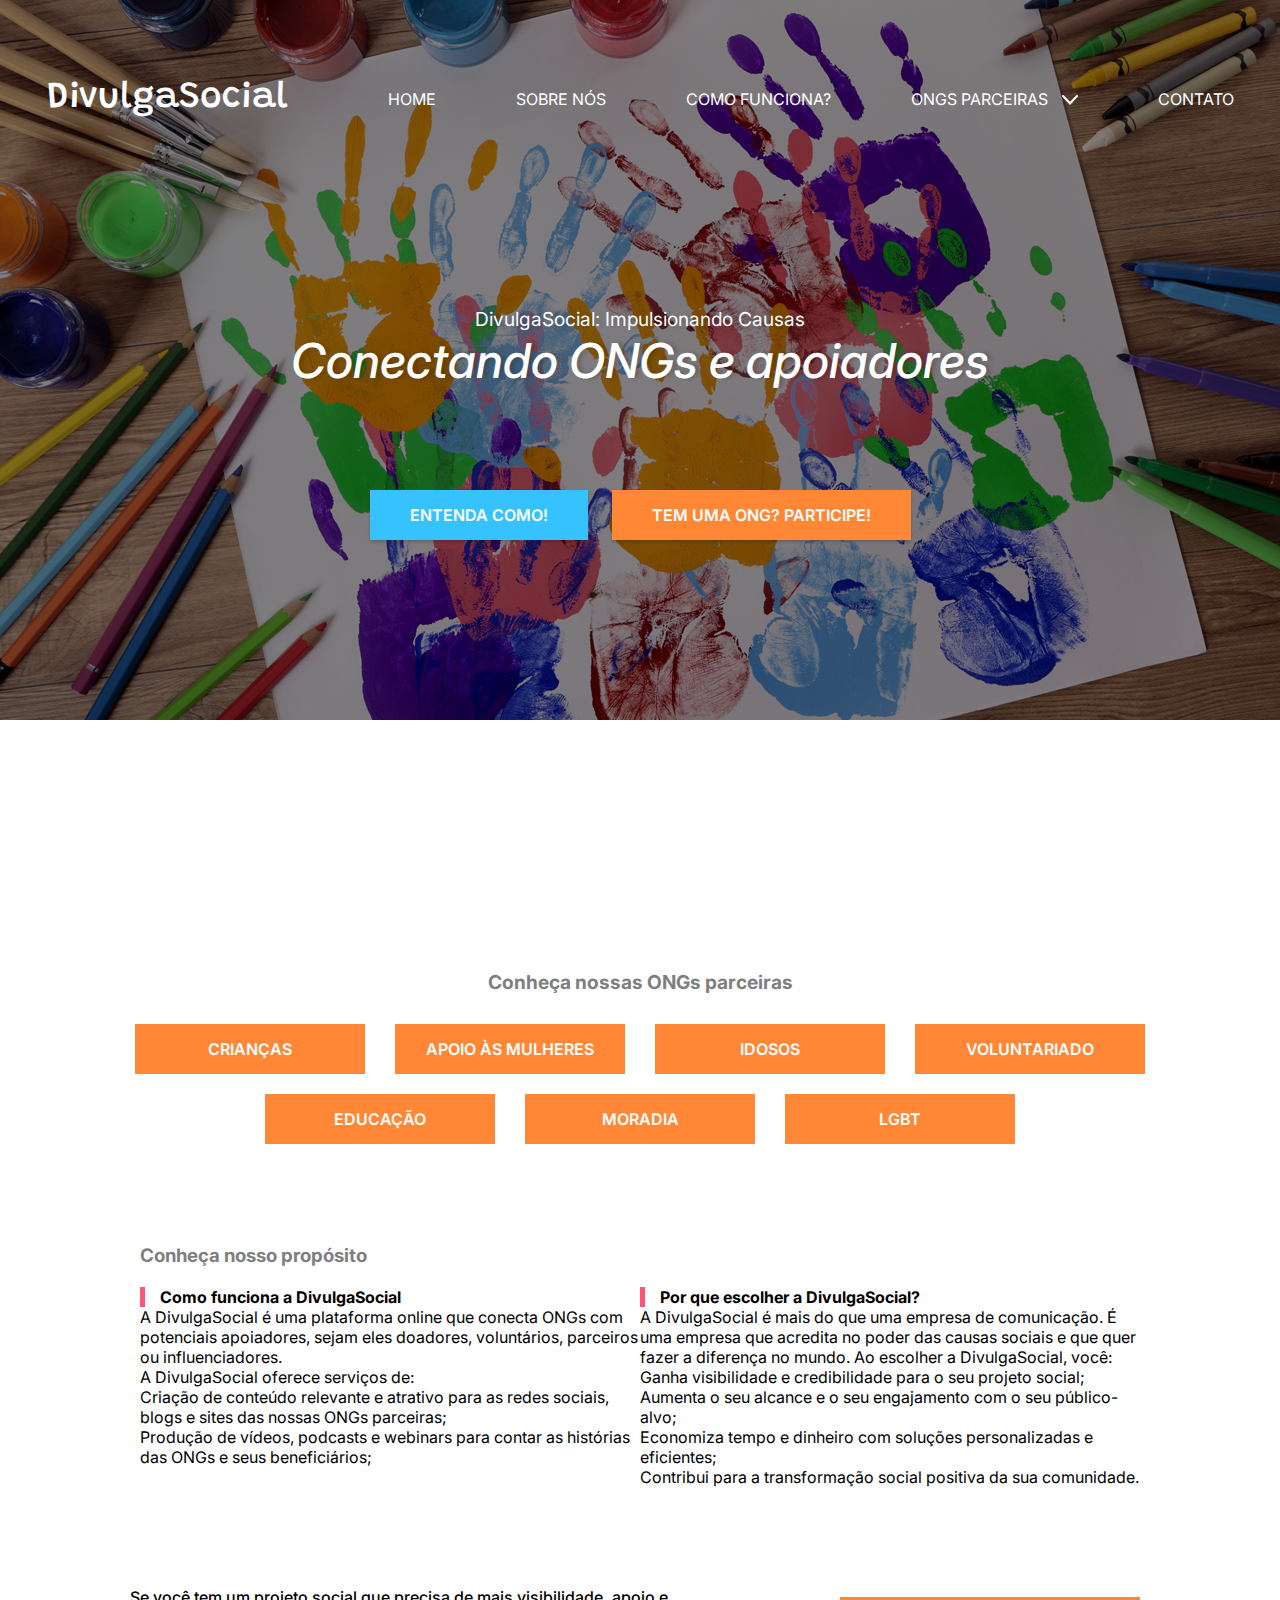
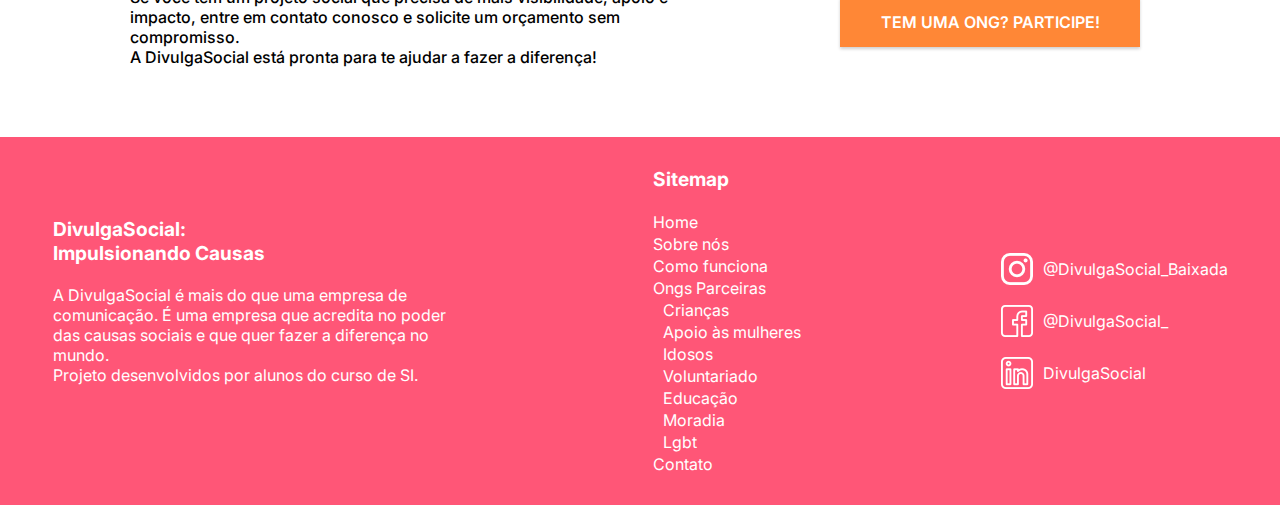
==== index.html @ 48e9738f "Versão mais atualizada do projeto criada no github" ====
<!DOCTYPE html>
<html lang="pt-br">
<head>
    <meta charset="UTF-8">
    <meta http-equiv="X-UA-Compatible" content="IE=edge">
    <meta name="viewport" content="width=device-width, initial-scale=1.0">
    <title>DivulgaSocial | Home</title>
    <link rel="stylesheet" href="./assets/css/main.css">
</head>
<body>
    <header id="hero" class="hero__header">
        <div class="menu__layout">
            <h1 class="menu__title hero--color">DivulgaSocial</h1>
            <nav>
                <ul class="nav__layout">
                    <li><a class="nav__item hero--color" href="index.html#hero">HOME</a></li>
                    <li><a class="nav__item hero--color" href="index.html#sobre">SOBRE NÓS</a></li>
                    <li><a class="nav__item hero--color" href="info.html">COMO FUNCIONA?</a></li>
                    <li class="nav__dropdown">
                        <span class="nav__item hero--color">ONGS PARCEIRAS <img class="nav__dropdown__icon" src="assets/icons/icon_seta.svg" alt="Seta apontado para baixo indicando o submenu da categoria."></span>
                        <ul class="dropdown--content" id="dropdownContent">
                            <li><a class="nav__item nav__subitem menu--color" href="crianca.html">CRIANÇAS</a></li>
                            <li><a class="nav__item nav__subitem menu--color" href="constru.html">APOIO ÀS MULHERES</a></li>
                            <li><a class="nav__item nav__subitem menu--color" href="constru.html">IDOSOS</a></li>
                            <li><a class="nav__item nav__subitem menu--color" href="constru.html">VOLUNTARIADO</a></li>
                            <li><a class="nav__item nav__subitem menu--color" href="constru.html">EDUCAÇÃO</a></li>
                            <li><a class="nav__item nav__subitem menu--color" href="constru.html">MORADIA</a></li>
                            <li><a class="nav__item nav__subitem menu--color" href="constru.html">LGBT</a></li>
                        </ul>
                    </li>
                    <li><a class="nav__item hero--color" href="contato.html">CONTATO</a></li>
                </ul>
            </nav>
            <img class="nav__hamburger" src="./assets/icons/icon_menu-burger.svg" alt="Ícone do menu da página.">
            <img class="hero__bg-image" src="./assets/imgs/carousel_img3-50.png" alt="">
        </div>
        
        <section class="hero">
            <div>  
                <p class="hero-subtitle">DivulgaSocial: Impulsionando Causas</p>
                <h2 id="changing-text" class="hero-title">Conectando ONGs e apoiadores</h2>
            </div>
            <div>
                <a href="index.html#sobre" class="btn btn--azul">ENTENDA COMO!</a>
                <a href="contato.html" class="btn btn--laranja">TEM UMA ONG? PARTICIPE!</a>
            </div>

            <a href="#sobre">
                <img class="hero__arrow" src="./assets/icons/icon_seta.svg" alt="Seta apontado para baixo indicando que existe mais conteúdo além do menu.">
            </a>
        </section>
    </header>
    
    <main class="margins">
        <section class="ongs__container home__ongs">
            <h2>Conheça nossas ONGs parceiras</h2>
            <ul class="home__btn__layout">
                <li><a class="btn2 btn--laranja" href="crianca.html">CRIANÇAS</a></li>
                <li><a class="btn2 btn--laranja" href="constru.html">APOIO ÀS MULHERES</a></li>
                <li><a class="btn2 btn--laranja" href="constru.html">IDOSOS</a></li>
                <li><a class="btn2 btn--laranja" href="constru.html">VOLUNTARIADO</a></li>
                <li><a class="btn2 btn--laranja" href="constru.html">EDUCAÇÃO</a></li>
                <li><a class="btn2 btn--laranja" href="constru.html">MORADIA</a></li>
                <li><a class="btn2 btn--laranja" href="constru.html">LGBT</a></li>
            </ul>
        </section>

        <section id="sobre">
            <h3 class="home__subheading">Conheça nosso propósito</h3>
            <div class="home__about__layout">
                <div class="home__about">
                    <img>
                    <h4 class="heading__border">Como funciona a DivulgaSocial</h4>
                    <p>A DivulgaSocial é uma plataforma online que conecta ONGs com potenciais apoiadores, sejam eles doadores, voluntários, parceiros ou influenciadores.</p>
                    <p>A DivulgaSocial oferece serviços de:</p>
                    <ul>
                        <li>Criação de conteúdo relevante e atrativo para as redes sociais, blogs e sites das nossas ONGs parceiras;</li>
                        <li>Produção de vídeos, podcasts e webinars para contar as histórias das ONGs e seus beneficiários;</li>
                    </ul>
                </div>
                <div class="home__about">
                    <img>
                    <h4 class="heading__border">Por que escolher a DivulgaSocial?</h4>
                    <p>A DivulgaSocial é mais do que uma empresa de comunicação. É uma empresa que acredita no poder das causas sociais e que quer fazer a diferença no mundo. Ao escolher a DivulgaSocial, você:</p>
                    <ul>
                        <li>Ganha visibilidade e credibilidade para o seu projeto social;</li>
                        <li>Aumenta o seu alcance e o seu engajamento com o seu público-alvo;</li>
                        <li>Economiza tempo e dinheiro com soluções personalizadas e eficientes;</li>
                        <li>Contribui para a transformação social positiva da sua comunidade.</li>
                    </ul>
                </div>
            </div>
        </section>
            <img src="" alt="">
        <section class="divulgue__layout">
            <p>Se você tem um projeto social que precisa de mais visibilidade, apoio e impacto, entre em contato conosco e solicite um orçamento sem compromisso.<br>A DivulgaSocial está pronta para te ajudar a fazer a diferença!
            </p>
            <a class="divulgue__btn btn btn--laranja">TEM UMA ONG? PARTICIPE!</a>
        </section>

    </main>

    <footer>
        <div class="footer__about">
            <h5>DivulgaSocial:<br>Impulsionando Causas</h5>
            <p>A DivulgaSocial é mais do que uma empresa de comunicação. É uma empresa que acredita no poder das causas sociais e que quer fazer a diferença no mundo.</p>
            <p>Projeto desenvolvidos por alunos do curso de SI.</p>
        </div> 
        <div class="footer__sitemap">
            <h5>Sitemap</h5>
            <ul>
                <li><a class="footer-sitemap__item" href="index.html#hero">Home</a></li>
                <li><a class="footer-sitemap__item" href="index.html#sobre">Sobre nós</a></li>
                <li><a class="footer-sitemap__item" href="info.html">Como funciona</a></li>
                <li class="footer-sitemap__item">Ongs Parceiras</li>
                <li>
                    <ul class="sitemap__sub-item">
                        <li><a class="footer-sitemap__item" href="crianca.html">Crianças</a></li>
                        <li><a class="footer-sitemap__item" href="constru.html">Apoio às mulheres</a></li>
                        <li><a class="footer-sitemap__item" href="constru.html">Idosos</a></li>
                        <li><a class="footer-sitemap__item" href="constru.html">Voluntariado</a></li>
                        <li><a class="footer-sitemap__item" href="constru.html">Educação</a></li>
                        <li><a class="footer-sitemap__item" href="constru.html">Moradia</a></li>
                        <li><a class="footer-sitemap__item" href="constru.html">Lgbt</a></li>
                    </ul>
                </li>
                <li><a class="footer-sitemap__item" href="contato.html">Contato</a></li>
            </ul>
        </div>
        <div class="footer-link__layout">
            <a class="footer-link__item" href="contato.html"><img src="./assets/icons/icon_insta.png" alt="Logo do Instagram.">@DivulgaSocial_Baixada</a>
            <a class="footer-link__item" href="contato.html"><img src="./assets/icons/icon_facebook.png" alt="Logo do Facebook.">@DivulgaSocial_</a>
            <a class="footer-link__item" href="contato.html"><img src="./assets/icons/icon_linkedin.png" alt="Logo do LinkedIn.">DivulgaSocial</a>
        </div>
    </footer>

    <script src="./assets/scripts/navmenu.js"></script>
    <script src="./assets/scripts/hero.js"></script>
</body>
</html>
---- assets/css/main.css ----
/*importando as fontes necessárias para o projeto*/
@import url('https://fonts.googleapis.com/css2?family=Grandstander:wght@500&family=Inter:wght@400;600;700&display=swap');
/*importando os componentes do projeto para o arquivo principal*/
@import url(./home.css);
@import url(./info.css);
@import url(./form.css);

:root {
    /*paleta de cores do projeto*/
    --cor_azul: #36C2FF;
    --cor_rosa: #FF5677;
    --cor_laranja: #FF8736;
    --cor_branco: #FFFFFF;
    --cor_preto: #000000;
    --cor_cinza: #7F7F7F;
    --cor_cinza-claro: #D9D9D9;

    /*fontes e tamanhos padrões*/
    --fonte_grandstander: 'Grandstander', cursive;
    --fonte_inter: 'Inter', sans-serif; 
    --fonte_titulo: 3rem;
    --fonte_subtitulo-grande: 2.3rem;
    --fonte_subtitulo-medio: 1.8rem;
    --fonte_subtitulo-pequeno: 1.2rem;
    --fonte_corpo: 1rem;
}
html { scroll-behavior: smooth;} /*garante que a navegação seja agradável visualmente*/
/*reset css*/
* {
    margin: 0; padding: 0;
    text-decoration: none;
    list-style-type: none;
    border: 0;
    transition: all ease 0.5s;
}

.margins {
    margin: 70px 0;
    display: flex; 
    flex-direction: column; 
    align-items: center; 
}
.heading__border { border-left: solid 5px var(--cor_rosa); }

/*cabeçalho => logo / titulo / menu com dropdown responsivo*/
.menu__layout {
    display: flex;
    flex-flow: row wrap;
    align-items: center;
    justify-content: center;
    padding: 80px 0 10px 0;
    gap: 100px;
}
.menu__title {
    font-family: var(--fonte_grandstander);
    font-size: var(--fonte_subtitulo-grande);
    font-weight: 500;
}
.nav__layout {
    display: flex;
    flex-flow: row wrap;
    gap: 80px;
}
.nav__item {
    font-family: var(--fonte_inter);
    font-size: var(--fonte_corpo);
}
.nav__dropdown { cursor: pointer; position: relative; }
.dropdown--content {
    display: none;
    position: absolute;
    width: 200px; left: -10px;
    margin: 10px 0;
    box-shadow: 0px 8px 16px 0px rgba(0,0,0,0.2);
    z-index: 1;
}
.nav__subitem {
    display: block;
    background-color: #D9D9D9;
    padding: 15px;
}
.nav__dropdown__icon { width: var(--fonte_corpo); margin-left: 10px;}
.nav__hamburger {
    display: none;
    width: 1.125em;
    filter: invert(100%) sepia(0%) saturate(7486%) hue-rotate(102deg) brightness(114%) contrast(101%);
}
.menu--color { color: var(--cor_preto);}
.icon--color { filter: brightness(0%);}

/*botões*/
.btn {
    display: inline-block;
    padding: 15px 40px;
    font-family: var(--fonte_inter);
    font-weight: 600;
    font-size: var(--fonte_corpo);
    color: var(--cor_branco);
    margin: 10px;
    box-shadow: 0 2px 3px 0 #00000030;
}
.btn2 {
    display: block;
    text-align: center;
    padding: 15px;
    width: 200px;
    font-family: var(--fonte_inter);
    font-weight: 600;
    font-size: var(--fonte_corpo);
    color: var(--cor_branco);
}
.btn--azul { background-color: var(--cor_azul); }
.btn--laranja { background-color: var(--cor_laranja); }



.divulgue__layout {
    display: flex;
    margin: 0 100px;
    gap: 150px;
    justify-content: space-between;
}
.divulgue__layout p {
    font-size: var(--fonte_corpo);
    font-family: var(--fonte_inter);
    font-weight: 500;
    width: 550px;
}
.divulgue__btn {
    text-align: center;
    width: 220px;
    height: fit-content;
}

/*rodapé => sobre a empresa / sitemap / links*/
footer {
    display: flex;
    flex-direction: row;
    flex-wrap: wrap;
    justify-content: center;
    align-items: flex-start;
    gap: 200px;
    padding: 30px 0;

    background-color: var(--cor_rosa);
}
.footer__about {
    width: 400px;
    margin: 50px 0;
}
.footer__about h5, .footer__sitemap h5 {
    font-size: var(--fonte_subtitulo-pequeno);
    font-family: var(--fonte_inter);
    color: var(--cor_branco);
    margin-bottom: 20px;
}
.footer-link__layout {
    display: flex;
    flex-direction: column;
    gap: 20px;
    margin: auto 0;
}
.footer__about p, .footer-link__item {
    font-size: var(--fonte_corpo);
    font-family: var(--fonte_inter);
    color: var(--cor_branco);
}
.footer-sitemap__item {
    font-size: var(--fonte_corpo);
    font-family: var(--fonte_inter);
    color: var(--cor_branco);
    line-height: 22px;
}
.sitemap__sub-item { margin-left: 10px;}
.footer-link__item {
    display: flex;
    align-items: center;
    gap: 10px;
}
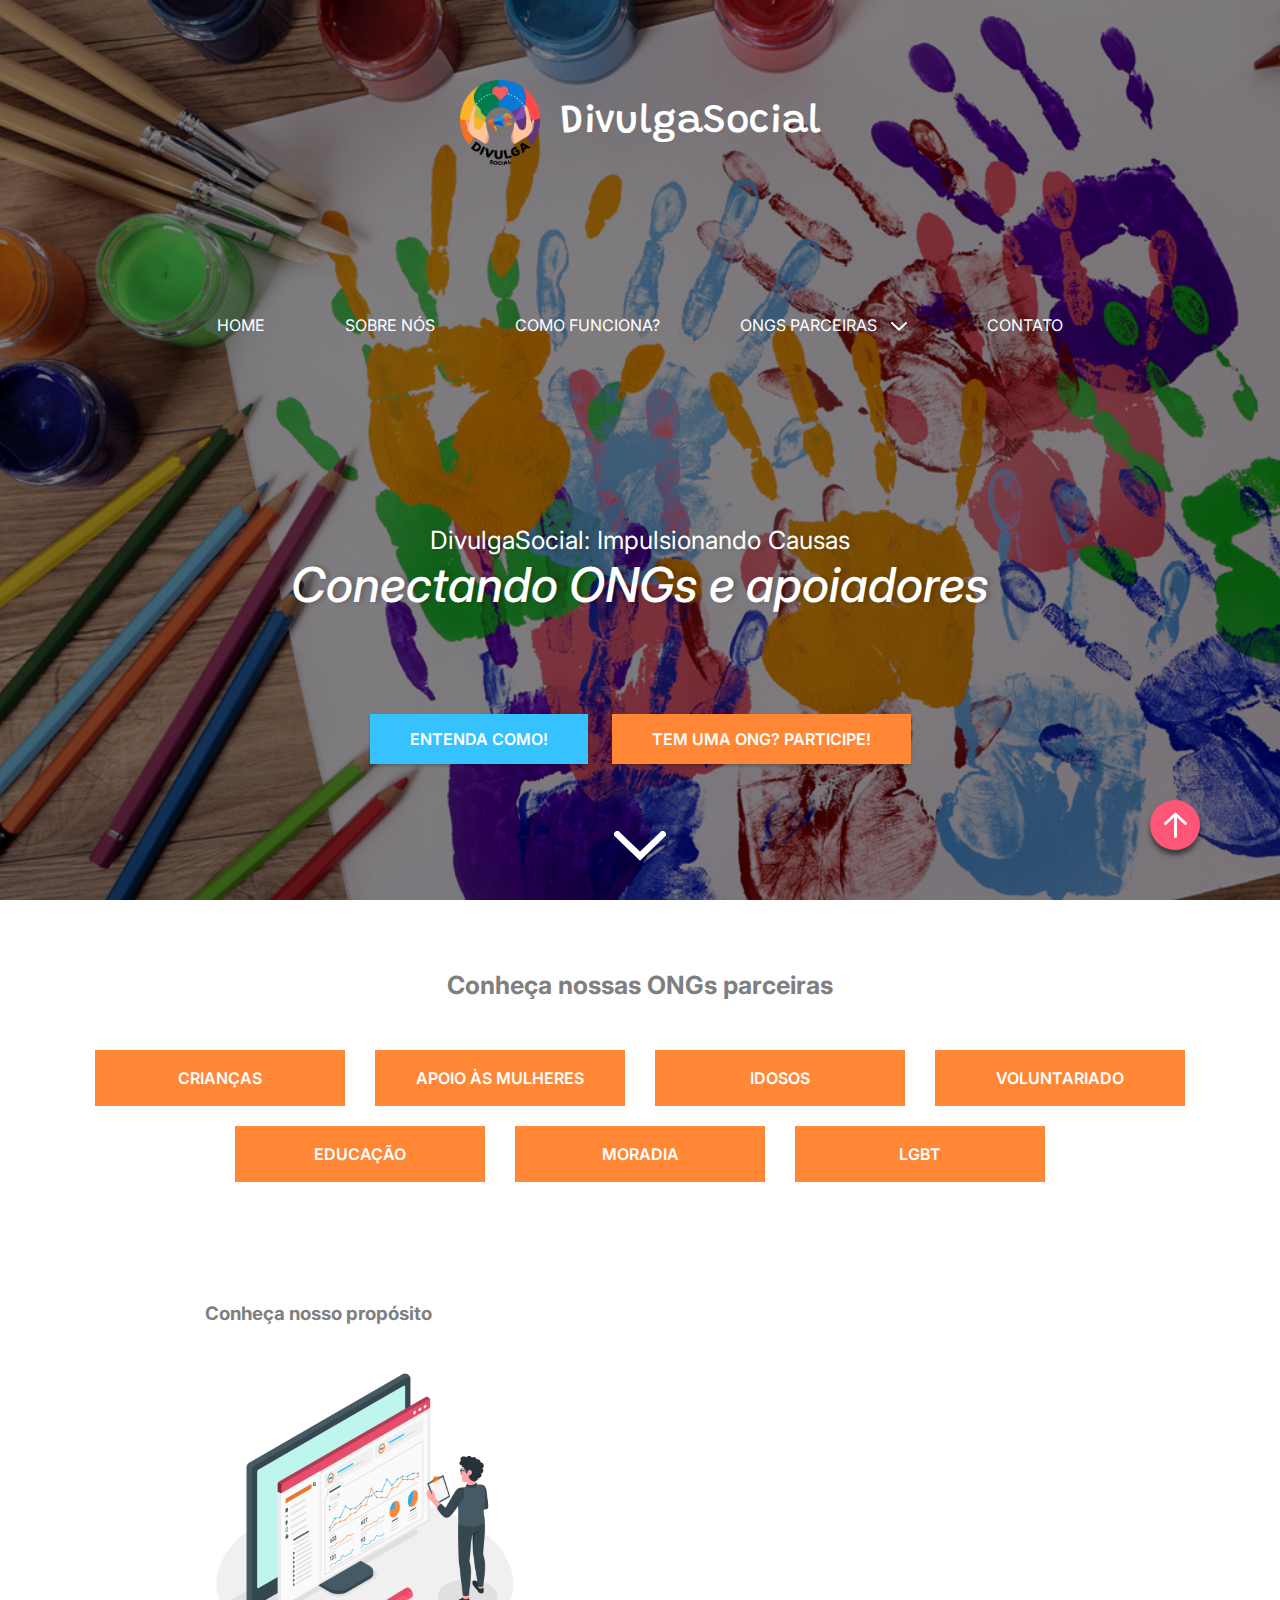
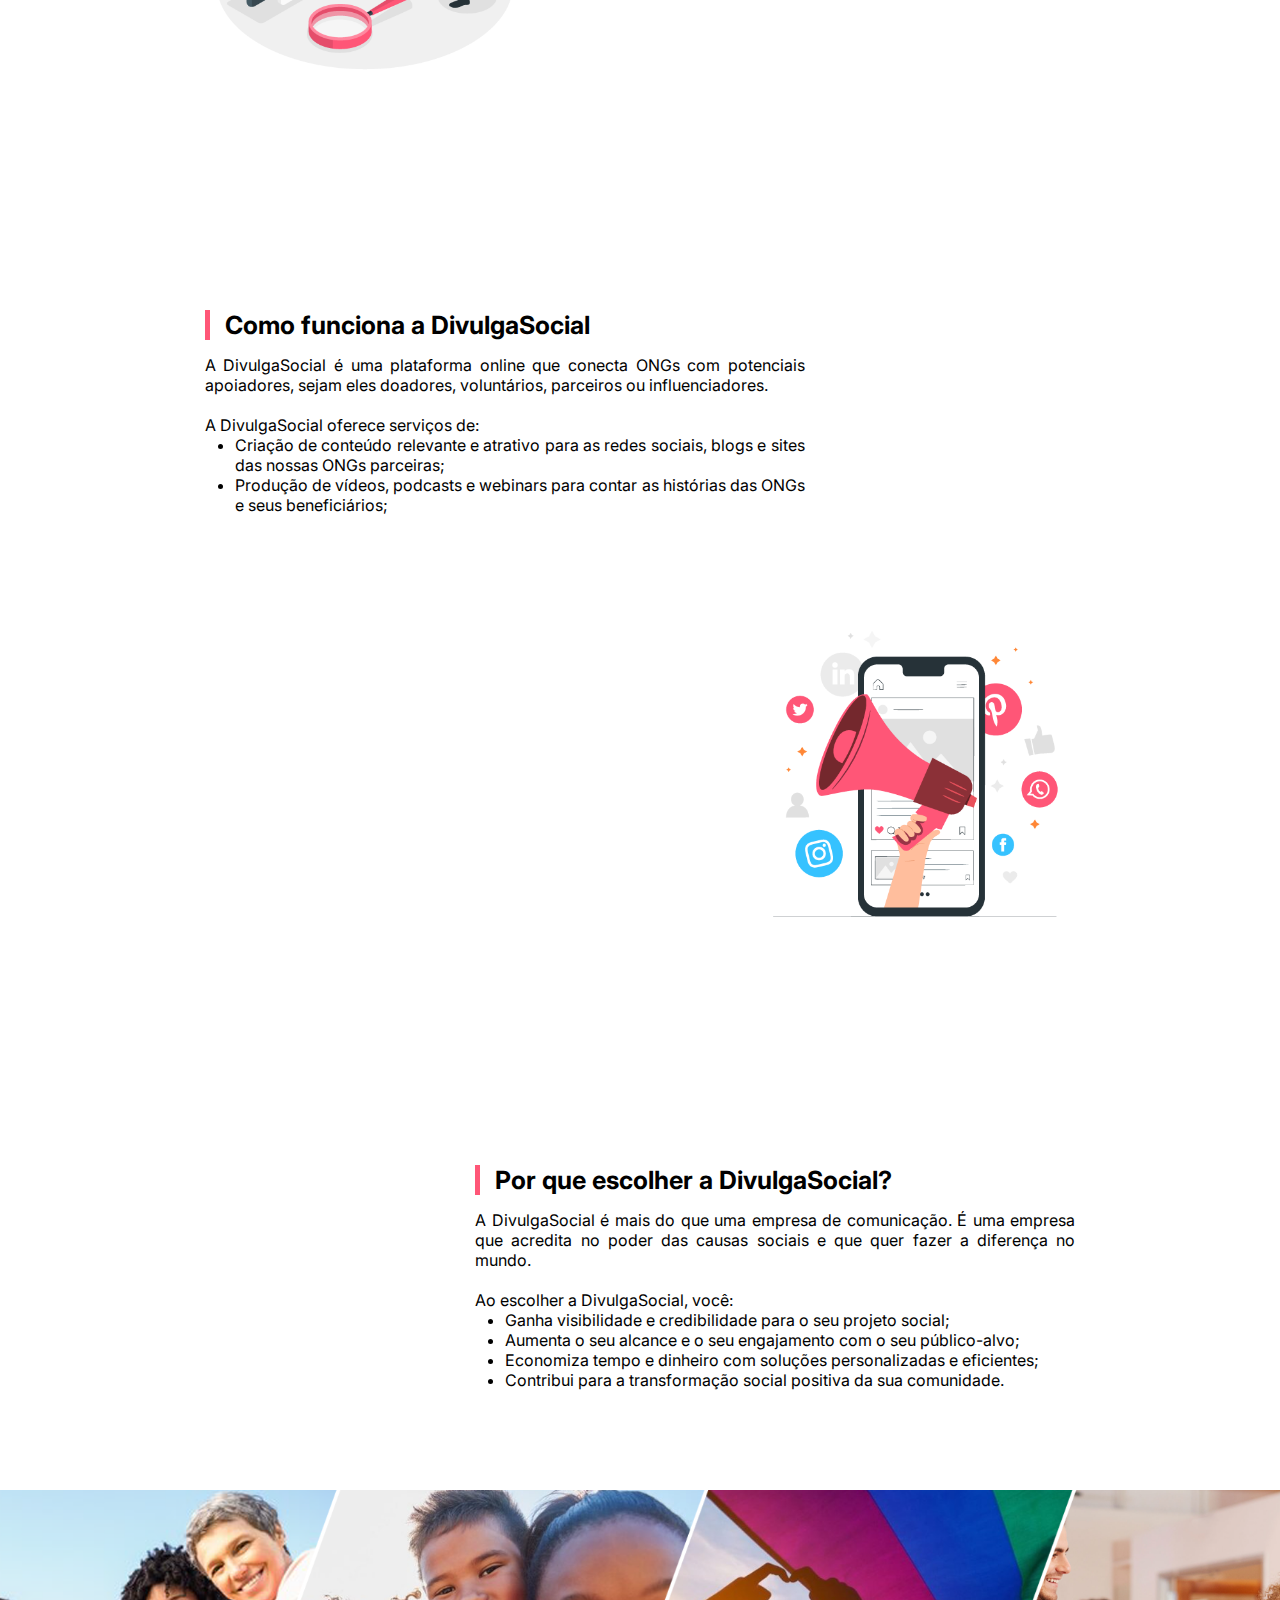
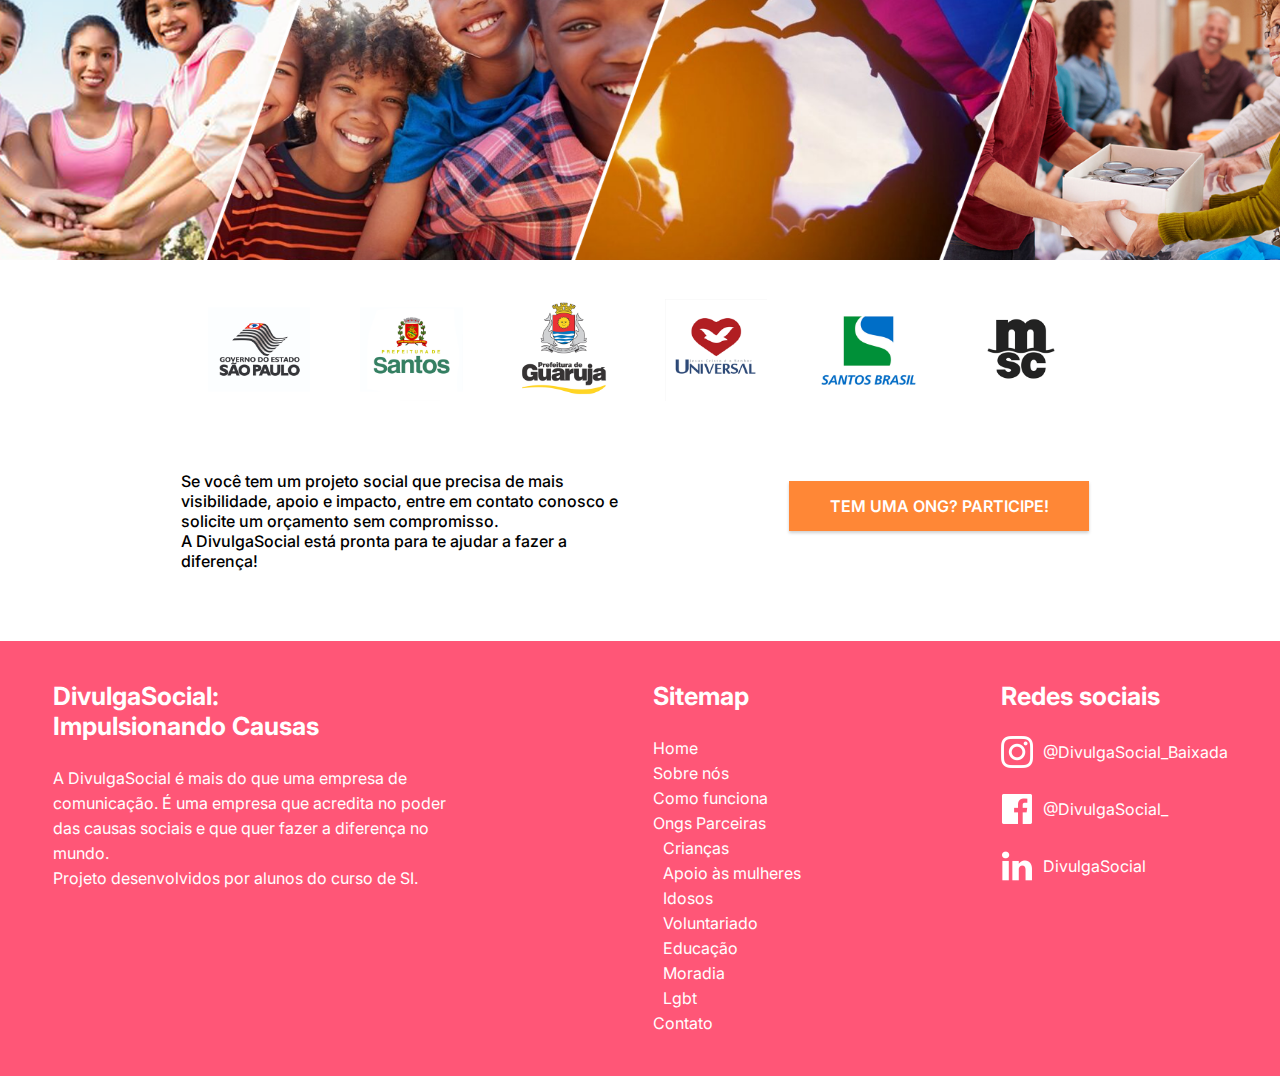
==== commit 9654355f: "Projeto principal finalizado" ====
--- a/index.html
+++ b/index.html
@@ -1,140 +1,152 @@
 <!DOCTYPE html>
 <html lang="pt-br">
-<head>
-    <meta charset="UTF-8">
-    <meta http-equiv="X-UA-Compatible" content="IE=edge">
-    <meta name="viewport" content="width=device-width, initial-scale=1.0">
-    <title>DivulgaSocial | Home</title>
-    <link rel="stylesheet" href="./assets/css/main.css">
-</head>
-<body>
-    <header id="hero" class="hero__header">
-        <div class="menu__layout">
-            <h1 class="menu__title hero--color">DivulgaSocial</h1>
-            <nav>
-                <ul class="nav__layout">
-                    <li><a class="nav__item hero--color" href="index.html#hero">HOME</a></li>
-                    <li><a class="nav__item hero--color" href="index.html#sobre">SOBRE NÓS</a></li>
-                    <li><a class="nav__item hero--color" href="info.html">COMO FUNCIONA?</a></li>
-                    <li class="nav__dropdown">
-                        <span class="nav__item hero--color">ONGS PARCEIRAS <img class="nav__dropdown__icon" src="assets/icons/icon_seta.svg" alt="Seta apontado para baixo indicando o submenu da categoria."></span>
-                        <ul class="dropdown--content" id="dropdownContent">
-                            <li><a class="nav__item nav__subitem menu--color" href="crianca.html">CRIANÇAS</a></li>
-                            <li><a class="nav__item nav__subitem menu--color" href="constru.html">APOIO ÀS MULHERES</a></li>
-                            <li><a class="nav__item nav__subitem menu--color" href="constru.html">IDOSOS</a></li>
-                            <li><a class="nav__item nav__subitem menu--color" href="constru.html">VOLUNTARIADO</a></li>
-                            <li><a class="nav__item nav__subitem menu--color" href="constru.html">EDUCAÇÃO</a></li>
-                            <li><a class="nav__item nav__subitem menu--color" href="constru.html">MORADIA</a></li>
-                            <li><a class="nav__item nav__subitem menu--color" href="constru.html">LGBT</a></li>
+    <head>
+        <meta charset="UTF-8">
+        <meta http-equiv="X-UA-Compatible" content="IE=edge">
+        <meta name="viewport" content="width=device-width, initial-scale=1.0">
+        <title>DivulgaSocial | Home</title>
+        <link rel="stylesheet" href="./assets/css/main.css">
+        <link rel="shortcut icon" href="./assets/icons/favicon.png" type="image/x-icon">
+    </head>
+    <body>
+        <a class="btn--top" href="#menu"><img src="./assets/icons/icon_seta2.svg" alt="Seta branca apontando para cima."></a>
+        <header id="hero">
+            <section id="menu" class="menu">
+                <div class="menu__layout">
+                    <img class="menu__logo" src="./assets/icons/icon_divulgasocial.png" alt="">
+                    <h1 class="menu__title hero--color">DivulgaSocial</h1>
+                </div>  
+                <nav>
+                    <ul id="nav--switch" class="nav__layout">
+                        <li><a class="nav__item hero--color" href="index.html#hero">HOME</a></li>
+                        <li><a class="nav__item hero--color" href="index.html#sobre">SOBRE NÓS</a></li>
+                        <li><a class="nav__item hero--color" href="info.html">COMO FUNCIONA?</a></li>
+                        <li class="nav__dropdown">
+                            <span class="nav__item hero--color">ONGS PARCEIRAS <img class="nav__dropdown__icon" src="assets/icons/icon_seta.svg" alt="Seta apontado para baixo indicando o submenu da categoria."></span>
+                            <ul class="dropdown--content" id="dropdownContent">
+                                <li><a class="nav__item nav__subitem hero--color" href="crianca.html">CRIANÇAS</a></li>
+                                <li><a class="nav__item nav__subitem hero--color" href="constru.html">APOIO ÀS MULHERES</a></li>
+                                <li><a class="nav__item nav__subitem hero--color" href="constru.html">IDOSOS</a></li>
+                                <li><a class="nav__item nav__subitem hero--color" href="constru.html">VOLUNTARIADO</a></li>
+                                <li><a class="nav__item nav__subitem hero--color" href="constru.html">EDUCAÇÃO</a></li>
+                                <li><a class="nav__item nav__subitem hero--color" href="constru.html">MORADIA</a></li>
+                                <li><a class="nav__item nav__subitem hero--color" href="constru.html">LGBT</a></li>
+                            </ul>
+                        </li>
+                        <li><a class="nav__item hero--color" href="contato.html">CONTATO</a></li>
+                    </ul>
+                </nav>
+                <img class="nav__hamburger icon--color" src="./assets/icons/icon_menu-burger.svg" alt="Ícone do menu da página.">
+            </section>
+            <section class="hero">
+                <div>  
+                    <p class="hero-subtitle">DivulgaSocial: Impulsionando Causas</p>
+                    <h2 id="changing-text" class="hero-title">Conectando ONGs e apoiadores</h2>
+                </div>
+                <div>
+                    <a href="index.html#sobre" class="btn btn--azul">ENTENDA COMO!</a>
+                    <a href="contato.html" class="btn btn--laranja">TEM UMA ONG? PARTICIPE!</a>
+                </div>
+
+                <a class="hero__arrow" href="#sobre" target="_self"><img src="./assets/icons/icon_seta.svg" alt=""></a>
+            </section>
+        </header>
+        <main>
+            <section class="ongs__container home__ongs">
+                <h2>Conheça nossas ONGs parceiras</h2>
+                <ul class="home__btn__layout">
+                    <li><a class="btn2 btn--laranja" href="crianca.html">CRIANÇAS</a></li>
+                    <li><a class="btn2 btn--laranja" href="constru.html">APOIO ÀS MULHERES</a></li>
+                    <li><a class="btn2 btn--laranja" href="constru.html">IDOSOS</a></li>
+                    <li><a class="btn2 btn--laranja" href="constru.html">VOLUNTARIADO</a></li>
+                    <li><a class="btn2 btn--laranja" href="constru.html">EDUCAÇÃO</a></li>
+                    <li><a class="btn2 btn--laranja" href="constru.html">MORADIA</a></li>
+                    <li><a class="btn2 btn--laranja" href="constru.html">LGBT</a></li>
+                </ul>
+            </section>
+            <section id="sobre">
+                <h3 class="home__subheading">Conheça nosso propósito</h3>
+                <div class="home__about__layout">
+                    <div class="home__about">
+                        <img src="./assets/imgs/img_home1.png">
+                        <div>
+                            <h4 class="heading__border">Como funciona a DivulgaSocial</h4>
+                            <p>A DivulgaSocial é uma plataforma online que conecta ONGs com potenciais apoiadores, sejam eles doadores, voluntários, parceiros ou influenciadores.</p>
+                            <br>
+                            <p>A DivulgaSocial oferece serviços de:</p>
+                            <ul>
+                                <li>Criação de conteúdo relevante e atrativo para as redes sociais, blogs e sites das nossas ONGs parceiras;</li>
+                                <li>Produção de vídeos, podcasts e webinars para contar as histórias das ONGs e seus beneficiários;</li>
+                            </ul>
+                        </div>
+                    </div>
+                    <div class="home__about">
+                        <img src="./assets/imgs/img_home2.png">
+                        <div>
+                            <h4 class="heading__border">Por que escolher a DivulgaSocial?</h4>
+                            <p>A DivulgaSocial é mais do que uma empresa de comunicação. É uma empresa que acredita no poder das causas sociais e que quer fazer a diferença no mundo.<br><br>Ao escolher a DivulgaSocial, você:</p>
+                            <ul>
+                                <li>Ganha visibilidade e credibilidade para o seu projeto social;</li>
+                                <li>Aumenta o seu alcance e o seu engajamento com o seu público-alvo;</li>
+                                <li>Economiza tempo e dinheiro com soluções personalizadas e eficientes;</li>
+                                <li>Contribui para a transformação social positiva da sua comunidade.</li>
+                            </ul>
+                        </div>
+                        
+                    </div>
+                </div>
+            </section>
+            <img class="home__banner" src="./assets/imgs/img_banner.png">
+            <section class="home__sponsor">
+                <img src="./assets/imgs/img_patrocinio3.png" alt="">
+                <img src="./assets/imgs/img_patrocinio4.png" alt="">
+                <img src="./assets/imgs/img_patrocinio2.png" alt="">
+                <img src="./assets/imgs/img_patrocinio1.png" alt="">
+                <img src="./assets/imgs/img_patrocinio5.png" alt="">
+                <img src="./assets/imgs/img_patrocinio6.png" alt="">
+
+            </section>
+            <section class="divulgue__layout">
+                <p>Se você tem um projeto social que precisa de mais visibilidade, apoio e impacto, entre em contato conosco e solicite um orçamento sem compromisso.<br>A DivulgaSocial está pronta para te ajudar a fazer a diferença!
+                </p>
+                <a class="divulgue__btn btn btn--laranja" href="contato.html">TEM UMA ONG? PARTICIPE!</a>
+            </section>
+        </main>
+        <footer>
+            <div class="footer__about">
+                <h5>DivulgaSocial:<br>Impulsionando Causas</h5>
+                <p>A DivulgaSocial é mais do que uma empresa de comunicação. É uma empresa que acredita no poder das causas sociais e que quer fazer a diferença no mundo.</p>
+                <p>Projeto desenvolvidos por alunos do curso de SI.</p>
+            </div> 
+            <div class="footer__sitemap">
+                <h5>Sitemap</h5>
+                <ul>
+                    <li><a class="footer-sitemap__item" href="index.html#hero">Home</a></li>
+                    <li><a class="footer-sitemap__item" href="index.html#sobre">Sobre nós</a></li>
+                    <li><a class="footer-sitemap__item" href="info.html">Como funciona</a></li>
+                    <li class="footer-sitemap__item">Ongs Parceiras</li>
+                    <li>
+                        <ul class="sitemap__sub-item">
+                            <li><a class="footer-sitemap__item" href="crianca.html">Crianças</a></li>
+                            <li><a class="footer-sitemap__item" href="constru.html">Apoio às mulheres</a></li>
+                            <li><a class="footer-sitemap__item" href="constru.html">Idosos</a></li>
+                            <li><a class="footer-sitemap__item" href="constru.html">Voluntariado</a></li>
+                            <li><a class="footer-sitemap__item" href="constru.html">Educação</a></li>
+                            <li><a class="footer-sitemap__item" href="constru.html">Moradia</a></li>
+                            <li><a class="footer-sitemap__item" href="constru.html">Lgbt</a></li>
                         </ul>
                     </li>
-                    <li><a class="nav__item hero--color" href="contato.html">CONTATO</a></li>
+                    <li><a class="footer-sitemap__item" href="contato.html">Contato</a></li>
                 </ul>
-            </nav>
-            <img class="nav__hamburger" src="./assets/icons/icon_menu-burger.svg" alt="Ícone do menu da página.">
-            <img class="hero__bg-image" src="./assets/imgs/carousel_img3-50.png" alt="">
-        </div>
-        
-        <section class="hero">
-            <div>  
-                <p class="hero-subtitle">DivulgaSocial: Impulsionando Causas</p>
-                <h2 id="changing-text" class="hero-title">Conectando ONGs e apoiadores</h2>
             </div>
-            <div>
-                <a href="index.html#sobre" class="btn btn--azul">ENTENDA COMO!</a>
-                <a href="contato.html" class="btn btn--laranja">TEM UMA ONG? PARTICIPE!</a>
+            <div class="footer-link__layout">
+                <h5>Redes sociais</h5>
+                <a class="footer-link__item" href="contato.html"><img src="./assets/icons/icon_instagram--branco.png" alt="Logo do Instagram.">@DivulgaSocial_Baixada</a>
+                <a class="footer-link__item" href="contato.html"><img src="./assets/icons/icon_facebook--branco.png" alt="Logo do Facebook.">@DivulgaSocial_</a>
+                <a class="footer-link__item" href="contato.html"><img src="./assets/icons/icon_linkedin--branco.png" alt="Logo do LinkedIn.">DivulgaSocial</a>
             </div>
+        </footer>
 
-            <a href="#sobre">
-                <img class="hero__arrow" src="./assets/icons/icon_seta.svg" alt="Seta apontado para baixo indicando que existe mais conteúdo além do menu.">
-            </a>
-        </section>
-    </header>
-    
-    <main class="margins">
-        <section class="ongs__container home__ongs">
-            <h2>Conheça nossas ONGs parceiras</h2>
-            <ul class="home__btn__layout">
-                <li><a class="btn2 btn--laranja" href="crianca.html">CRIANÇAS</a></li>
-                <li><a class="btn2 btn--laranja" href="constru.html">APOIO ÀS MULHERES</a></li>
-                <li><a class="btn2 btn--laranja" href="constru.html">IDOSOS</a></li>
-                <li><a class="btn2 btn--laranja" href="constru.html">VOLUNTARIADO</a></li>
-                <li><a class="btn2 btn--laranja" href="constru.html">EDUCAÇÃO</a></li>
-                <li><a class="btn2 btn--laranja" href="constru.html">MORADIA</a></li>
-                <li><a class="btn2 btn--laranja" href="constru.html">LGBT</a></li>
-            </ul>
-        </section>
-
-        <section id="sobre">
-            <h3 class="home__subheading">Conheça nosso propósito</h3>
-            <div class="home__about__layout">
-                <div class="home__about">
-                    <img>
-                    <h4 class="heading__border">Como funciona a DivulgaSocial</h4>
-                    <p>A DivulgaSocial é uma plataforma online que conecta ONGs com potenciais apoiadores, sejam eles doadores, voluntários, parceiros ou influenciadores.</p>
-                    <p>A DivulgaSocial oferece serviços de:</p>
-                    <ul>
-                        <li>Criação de conteúdo relevante e atrativo para as redes sociais, blogs e sites das nossas ONGs parceiras;</li>
-                        <li>Produção de vídeos, podcasts e webinars para contar as histórias das ONGs e seus beneficiários;</li>
-                    </ul>
-                </div>
-                <div class="home__about">
-                    <img>
-                    <h4 class="heading__border">Por que escolher a DivulgaSocial?</h4>
-                    <p>A DivulgaSocial é mais do que uma empresa de comunicação. É uma empresa que acredita no poder das causas sociais e que quer fazer a diferença no mundo. Ao escolher a DivulgaSocial, você:</p>
-                    <ul>
-                        <li>Ganha visibilidade e credibilidade para o seu projeto social;</li>
-                        <li>Aumenta o seu alcance e o seu engajamento com o seu público-alvo;</li>
-                        <li>Economiza tempo e dinheiro com soluções personalizadas e eficientes;</li>
-                        <li>Contribui para a transformação social positiva da sua comunidade.</li>
-                    </ul>
-                </div>
-            </div>
-        </section>
-            <img src="" alt="">
-        <section class="divulgue__layout">
-            <p>Se você tem um projeto social que precisa de mais visibilidade, apoio e impacto, entre em contato conosco e solicite um orçamento sem compromisso.<br>A DivulgaSocial está pronta para te ajudar a fazer a diferença!
-            </p>
-            <a class="divulgue__btn btn btn--laranja">TEM UMA ONG? PARTICIPE!</a>
-        </section>
-
-    </main>
-
-    <footer>
-        <div class="footer__about">
-            <h5>DivulgaSocial:<br>Impulsionando Causas</h5>
-            <p>A DivulgaSocial é mais do que uma empresa de comunicação. É uma empresa que acredita no poder das causas sociais e que quer fazer a diferença no mundo.</p>
-            <p>Projeto desenvolvidos por alunos do curso de SI.</p>
-        </div> 
-        <div class="footer__sitemap">
-            <h5>Sitemap</h5>
-            <ul>
-                <li><a class="footer-sitemap__item" href="index.html#hero">Home</a></li>
-                <li><a class="footer-sitemap__item" href="index.html#sobre">Sobre nós</a></li>
-                <li><a class="footer-sitemap__item" href="info.html">Como funciona</a></li>
-                <li class="footer-sitemap__item">Ongs Parceiras</li>
-                <li>
-                    <ul class="sitemap__sub-item">
-                        <li><a class="footer-sitemap__item" href="crianca.html">Crianças</a></li>
-                        <li><a class="footer-sitemap__item" href="constru.html">Apoio às mulheres</a></li>
-                        <li><a class="footer-sitemap__item" href="constru.html">Idosos</a></li>
-                        <li><a class="footer-sitemap__item" href="constru.html">Voluntariado</a></li>
-                        <li><a class="footer-sitemap__item" href="constru.html">Educação</a></li>
-                        <li><a class="footer-sitemap__item" href="constru.html">Moradia</a></li>
-                        <li><a class="footer-sitemap__item" href="constru.html">Lgbt</a></li>
-                    </ul>
-                </li>
-                <li><a class="footer-sitemap__item" href="contato.html">Contato</a></li>
-            </ul>
-        </div>
-        <div class="footer-link__layout">
-            <a class="footer-link__item" href="contato.html"><img src="./assets/icons/icon_insta.png" alt="Logo do Instagram.">@DivulgaSocial_Baixada</a>
-            <a class="footer-link__item" href="contato.html"><img src="./assets/icons/icon_facebook.png" alt="Logo do Facebook.">@DivulgaSocial_</a>
-            <a class="footer-link__item" href="contato.html"><img src="./assets/icons/icon_linkedin.png" alt="Logo do LinkedIn.">DivulgaSocial</a>
-        </div>
-    </footer>
-
-    <script src="./assets/scripts/navmenu.js"></script>
-    <script src="./assets/scripts/hero.js"></script>
-</body>
+        <script src="./assets/scripts/navmenu.js"></script>
+    </body>
 </html>--- a/assets/css/main.css
+++ b/assets/css/main.css
@@ -1,9 +1,23 @@
 /*importando as fontes necessárias para o projeto*/
 @import url('https://fonts.googleapis.com/css2?family=Grandstander:wght@500&family=Inter:wght@400;600;700&display=swap');
 /*importando os componentes do projeto para o arquivo principal*/
+@import url(./hero.css);
+@import url(./header.css);
+@import url(./footer.css);
 @import url(./home.css);
 @import url(./info.css);
+@import url(./crianca.css);
 @import url(./form.css);
+
+html { scroll-behavior: smooth; } /*garante que a navegação seja agradável visualmente*/
+/*reset css*/
+* {
+    margin: 0; padding: 0;
+    text-decoration: none;
+    list-style-type: none;
+    border: 0;
+    transition: all ease 0.5s;
+}
 
 :root {
     /*paleta de cores do projeto*/
@@ -18,23 +32,15 @@
     /*fontes e tamanhos padrões*/
     --fonte_grandstander: 'Grandstander', cursive;
     --fonte_inter: 'Inter', sans-serif; 
-    --fonte_titulo: 3rem;
-    --fonte_subtitulo-grande: 2.3rem;
-    --fonte_subtitulo-medio: 1.8rem;
-    --fonte_subtitulo-pequeno: 1.2rem;
-    --fonte_corpo: 1rem;
-}
-html { scroll-behavior: smooth;} /*garante que a navegação seja agradável visualmente*/
-/*reset css*/
-* {
-    margin: 0; padding: 0;
-    text-decoration: none;
-    list-style-type: none;
-    border: 0;
-    transition: all ease 0.5s;
+    --fonte_titulo: 3rem; /*48px*/
+    --fonte_subtitulo-grande: 2.5rem; /*40px*/
+    --fonte_subtitulo-medio: 2rem; /*32px*/
+    --fonte_subtitulo-pequeno: 1.563rem; /*25px*/
+    --fonte_corpo: 1rem; /*16px*/
+    --fonte_corpo-pequeno: 0.8rem;
 }
 
-.margins {
+.main__margins {
     margin: 70px 0;
     display: flex; 
     flex-direction: column; 
@@ -42,54 +48,10 @@
 }
 .heading__border { border-left: solid 5px var(--cor_rosa); }
 
-/*cabeçalho => logo / titulo / menu com dropdown responsivo*/
-.menu__layout {
-    display: flex;
-    flex-flow: row wrap;
-    align-items: center;
-    justify-content: center;
-    padding: 80px 0 10px 0;
-    gap: 100px;
-}
-.menu__title {
-    font-family: var(--fonte_grandstander);
-    font-size: var(--fonte_subtitulo-grande);
-    font-weight: 500;
-}
-.nav__layout {
-    display: flex;
-    flex-flow: row wrap;
-    gap: 80px;
-}
-.nav__item {
-    font-family: var(--fonte_inter);
-    font-size: var(--fonte_corpo);
-}
-.nav__dropdown { cursor: pointer; position: relative; }
-.dropdown--content {
-    display: none;
-    position: absolute;
-    width: 200px; left: -10px;
-    margin: 10px 0;
-    box-shadow: 0px 8px 16px 0px rgba(0,0,0,0.2);
-    z-index: 1;
-}
-.nav__subitem {
-    display: block;
-    background-color: #D9D9D9;
-    padding: 15px;
-}
-.nav__dropdown__icon { width: var(--fonte_corpo); margin-left: 10px;}
-.nav__hamburger {
-    display: none;
-    width: 1.125em;
-    filter: invert(100%) sepia(0%) saturate(7486%) hue-rotate(102deg) brightness(114%) contrast(101%);
-}
-.menu--color { color: var(--cor_preto);}
-.icon--color { filter: brightness(0%);}
 
 /*botões*/
 .btn {
+    cursor: pointer;
     display: inline-block;
     padding: 15px 40px;
     font-family: var(--fonte_inter);
@@ -100,31 +62,46 @@
     box-shadow: 0 2px 3px 0 #00000030;
 }
 .btn2 {
+    cursor: pointer;
     display: block;
     text-align: center;
-    padding: 15px;
-    width: 200px;
+    padding: 18px 0;
+    width: 250px;
     font-family: var(--fonte_inter);
     font-weight: 600;
     font-size: var(--fonte_corpo);
     color: var(--cor_branco);
 }
+.btn--top {
+    cursor: pointer;
+    z-index: 999;
+    display: flex;
+    justify-content: center;
+    align-items: center;
+    position: fixed;
+    bottom: 50px; right: 80px;
+    width: 50px;
+    height: 50px;
+    border-radius: 100%;
+    background-color: var(--cor_rosa);
+    box-shadow: 0px 5px 5px 0px #00000080;
+} .btn--top img { width: 23px; }
 .btn--azul { background-color: var(--cor_azul); }
+.btn--azul:hover { background-color: var(--cor_laranja); }
 .btn--laranja { background-color: var(--cor_laranja); }
-
-
+.btn--laranja:hover { background-color: var(--cor_azul); }
 
 .divulgue__layout {
     display: flex;
-    margin: 0 100px;
     gap: 150px;
-    justify-content: space-between;
+    justify-content: center;
+    margin: 70px 0;
 }
 .divulgue__layout p {
     font-size: var(--fonte_corpo);
     font-family: var(--fonte_inter);
     font-weight: 500;
-    width: 550px;
+    width: 35vw;
 }
 .divulgue__btn {
     text-align: center;
@@ -132,48 +109,28 @@
     height: fit-content;
 }
 
-/*rodapé => sobre a empresa / sitemap / links*/
-footer {
-    display: flex;
-    flex-direction: row;
-    flex-wrap: wrap;
-    justify-content: center;
-    align-items: flex-start;
-    gap: 200px;
-    padding: 30px 0;
+@media screen and (max-width: 1180px) { /* tablet screen */  
+    .main__margins { 
+        margin: 70px 30px;
+        align-items: flex-start; }
+    .divulgue__layout {
+        flex-direction: column;
+        align-items: center;
+        gap: 20px;
+        margin: 35px 0 70px;
+    }
+    .divulgue__layout p { 
+        text-align: center;
+        width: 90vw; }    
+    .btn { 
+        padding: 15px 20px;
+        font-size: var(--fonte_corpo-pequeno);
+    }
+    .btn2 { 
+        padding: 15px 20px;
+        font-size: var(--fonte_corpo-pequeno);
+    }
+}
+@media screen and (max-width: 600px) { /* tablet screen */   
 
-    background-color: var(--cor_rosa);
-}
-.footer__about {
-    width: 400px;
-    margin: 50px 0;
-}
-.footer__about h5, .footer__sitemap h5 {
-    font-size: var(--fonte_subtitulo-pequeno);
-    font-family: var(--fonte_inter);
-    color: var(--cor_branco);
-    margin-bottom: 20px;
-}
-.footer-link__layout {
-    display: flex;
-    flex-direction: column;
-    gap: 20px;
-    margin: auto 0;
-}
-.footer__about p, .footer-link__item {
-    font-size: var(--fonte_corpo);
-    font-family: var(--fonte_inter);
-    color: var(--cor_branco);
-}
-.footer-sitemap__item {
-    font-size: var(--fonte_corpo);
-    font-family: var(--fonte_inter);
-    color: var(--cor_branco);
-    line-height: 22px;
-}
-.sitemap__sub-item { margin-left: 10px;}
-.footer-link__item {
-    display: flex;
-    align-items: center;
-    gap: 10px;
-}
+}